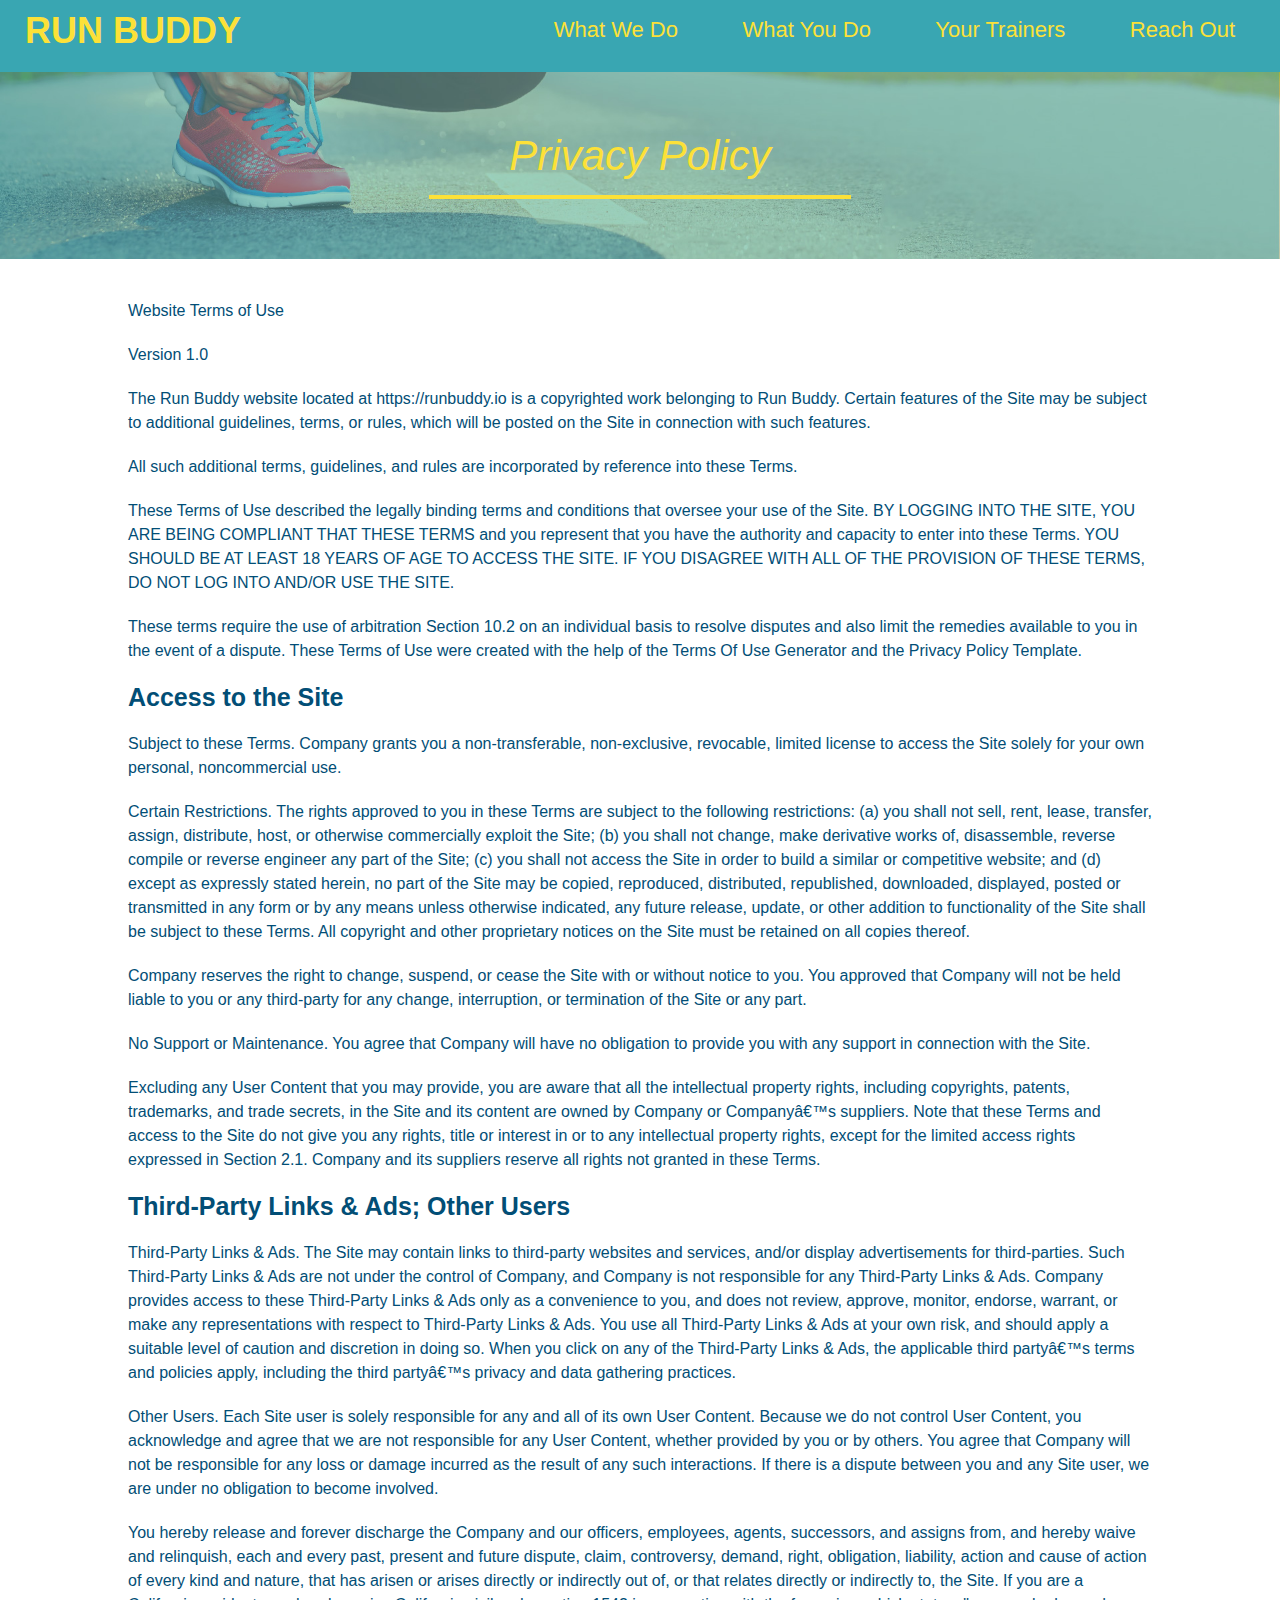
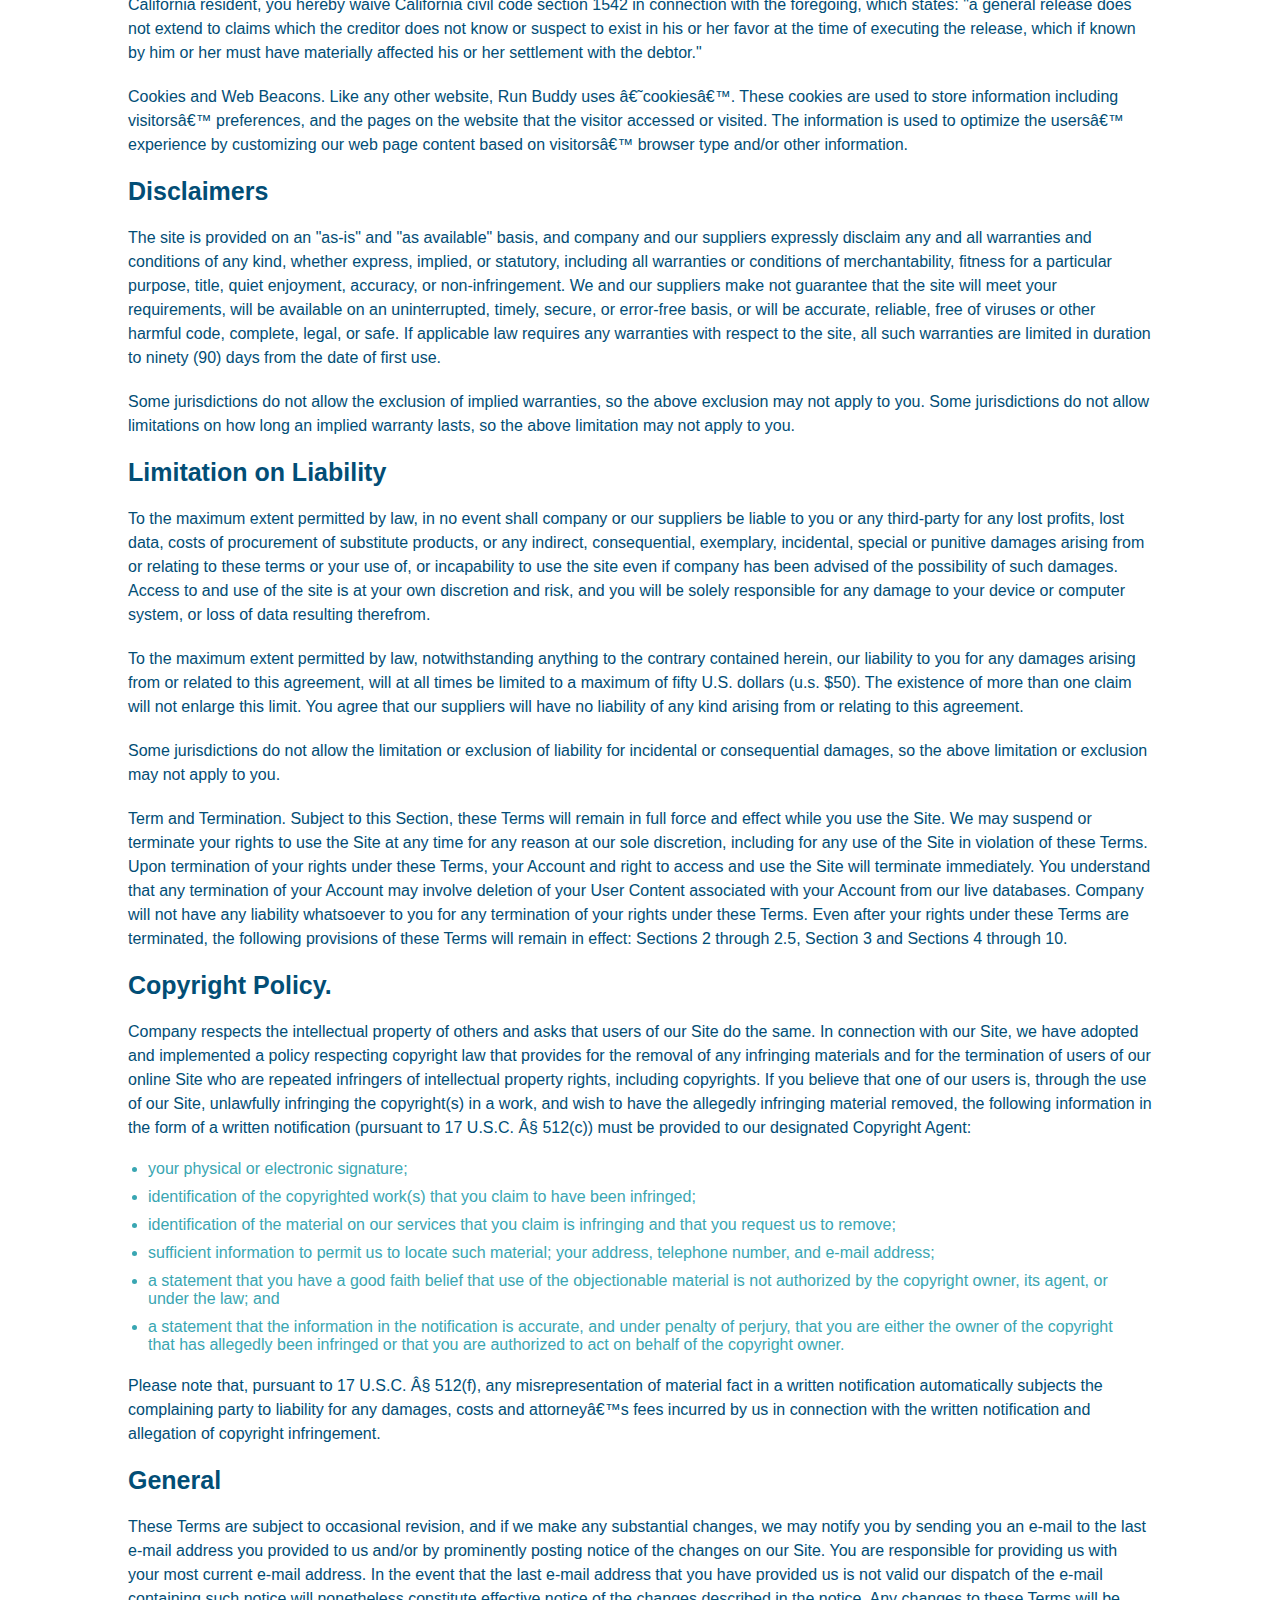
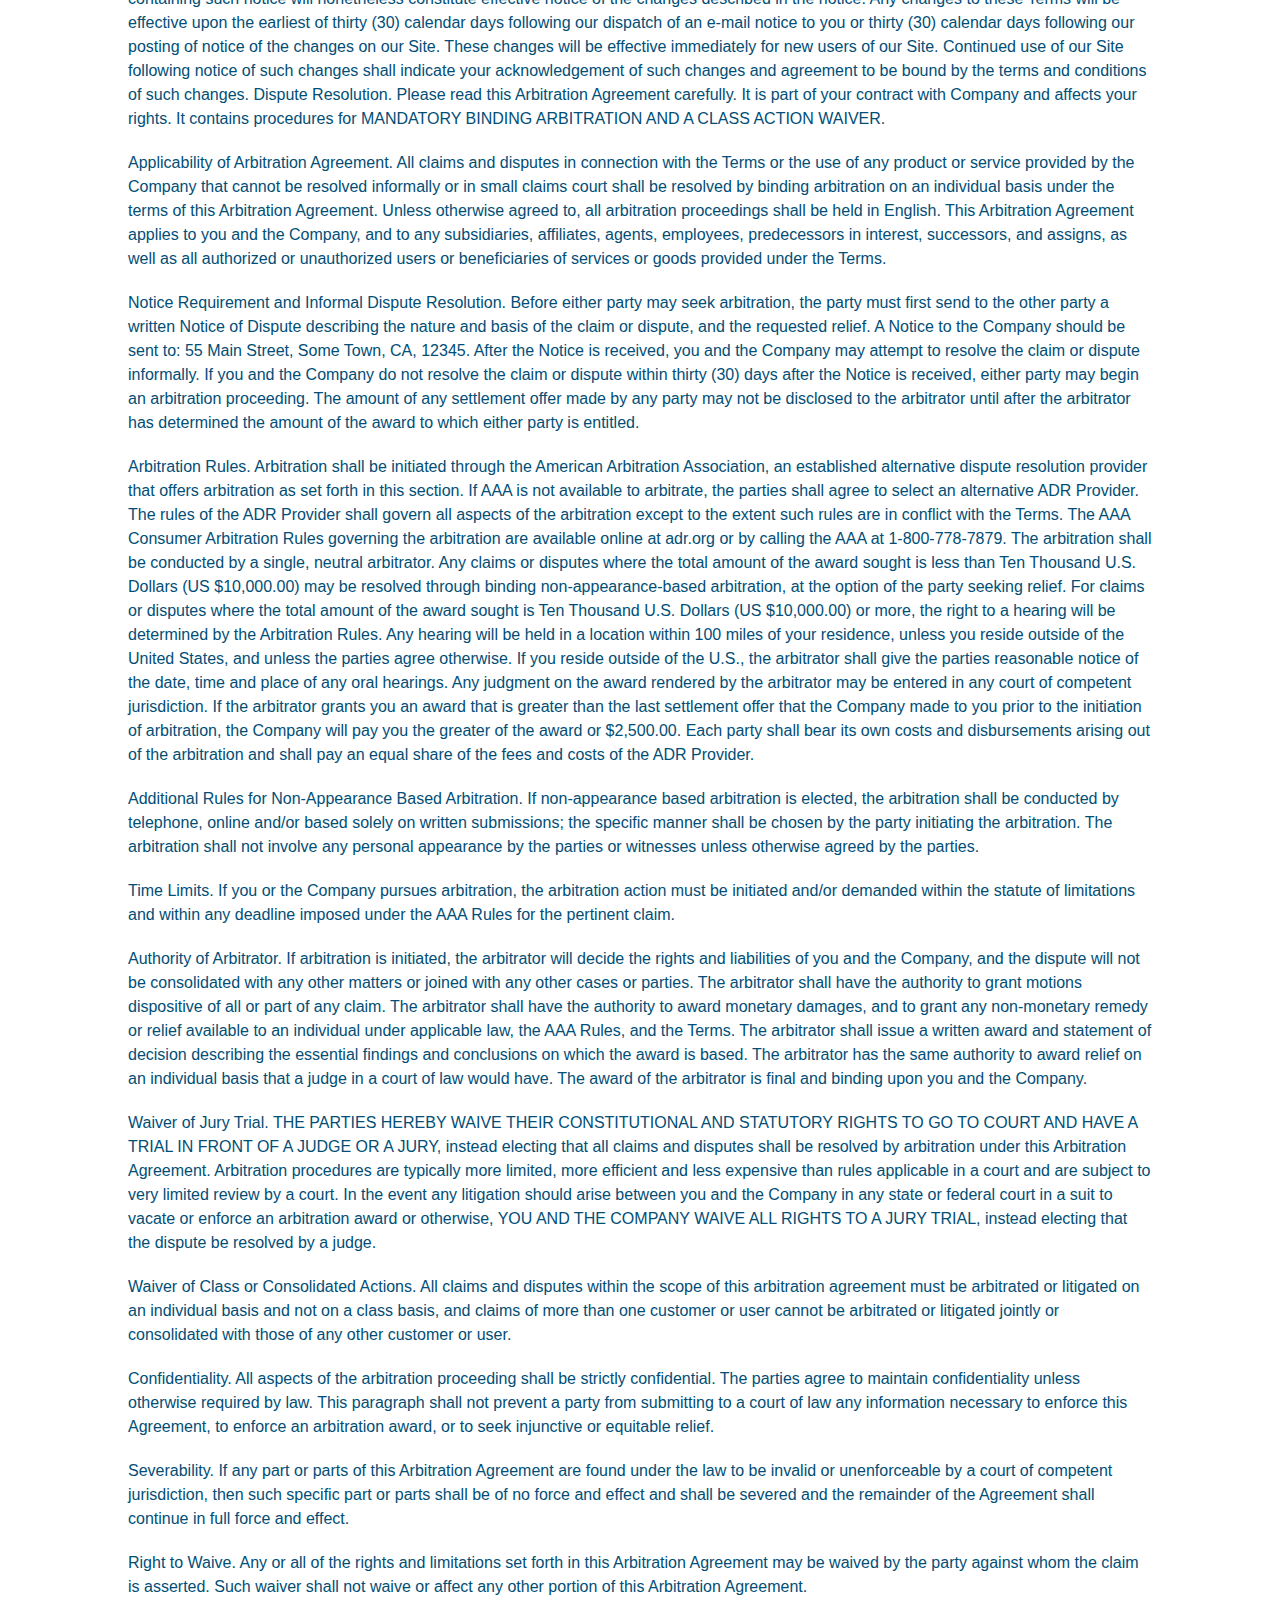
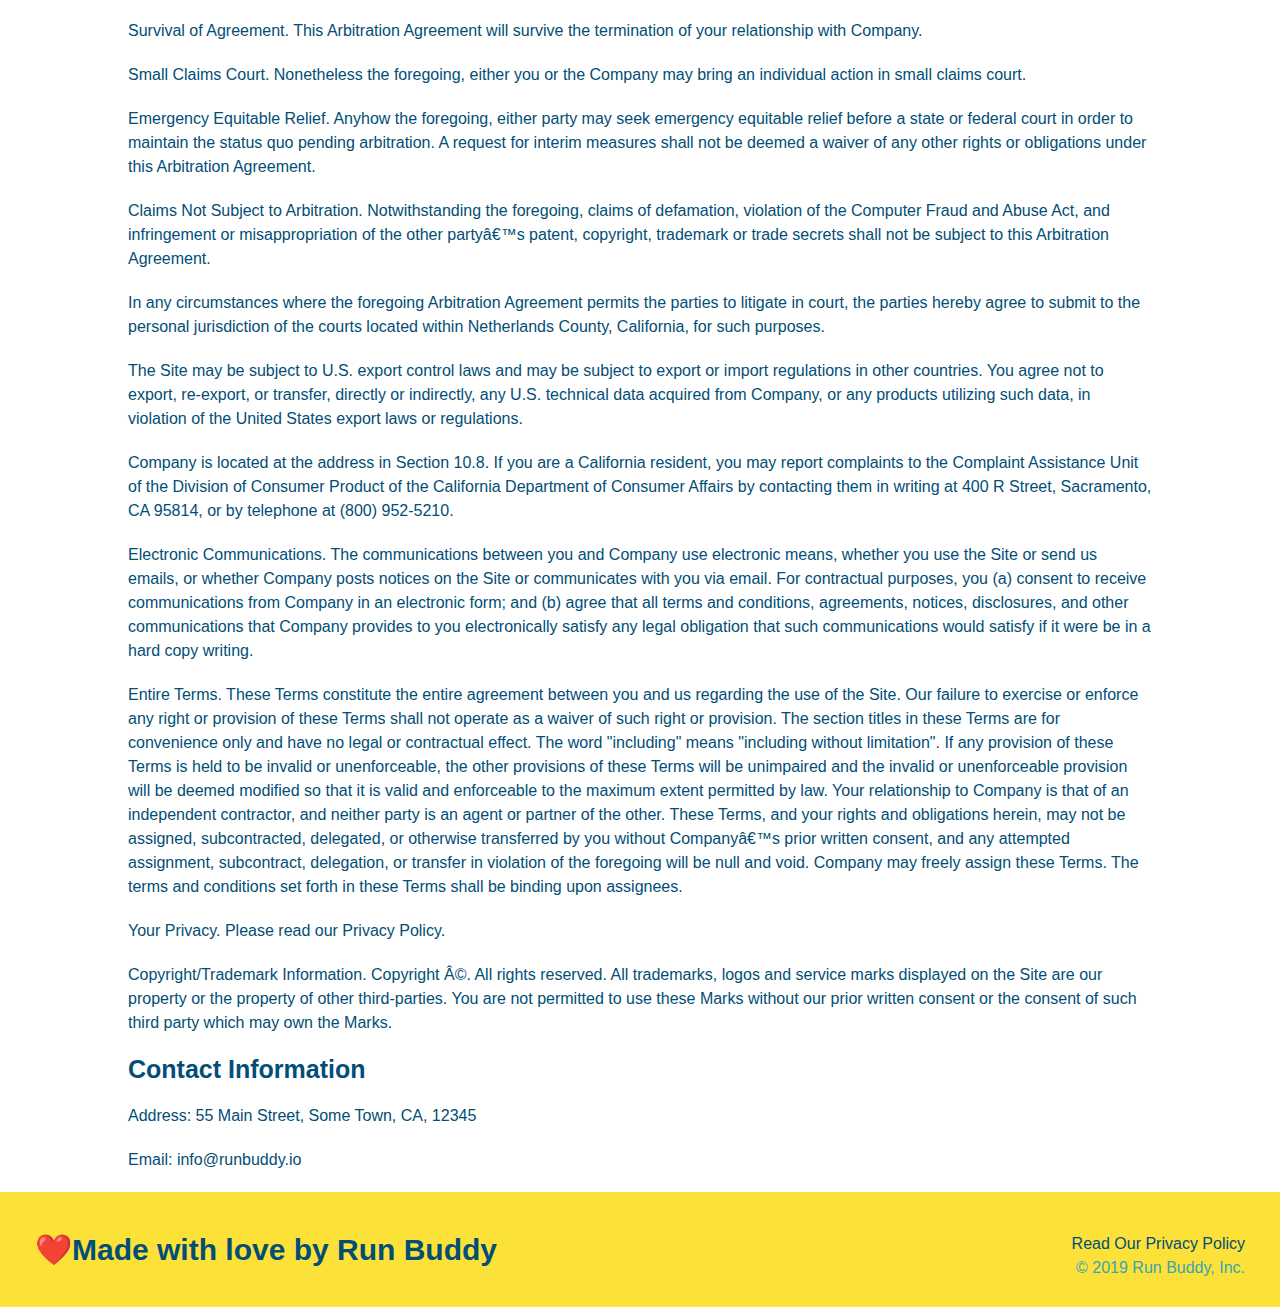
==== privacy-policy.html @ 4523262b "privacy policy" ====
<!DOCTYPE html>
<html lang="en">
  <head>
      <link rel="stylesheet" href="./assets/css/style.css"/>
      <link rel="stylesheet" href="./assets/css/secondary-style.css">
    <meta charset="UTF-8" />
    <title>Privacy Policy - Run Buddy</title>
  </head>
  <body>
    <header>
        <h1>
          <a href="/">RUN BUDDY</a>
        </h1>
        <nav>
            <!--Unordered list element-->
            <ul>
                <!--List item element-->
                <li>
                    <!--Anchor element-->
                    <a href="./index.html#what-we-do">What We Do</a>
                </li>
                <li>
                    <a href="./index.html#what-you-do">What You Do</a>
                </li>
                <li>
                    <a href="./index.html#your-trainers">Your Trainers</a>
                </li>
                <li>
                    <a href="./index.html#reach-out">Reach Out</a>
                </li>
            </ul>
        </nav>
        </header>
        <section class="hero">
            <h2 class= "page-title">
                Privacy Policy
            </h2>

        </section>
        <article class="secondary-content">
            
      <p>
        Website Terms of Use
      </p>

      <p>
        Version 1.0
      </p>

      <p>
        The Run Buddy website located at https://runbuddy.io is a copyrighted work belonging to Run Buddy. Certain
        features of the Site may be subject to additional guidelines, terms, or rules, which will be posted on the Site
        in connection with such features.
      </p>

      <p>
        All such additional terms, guidelines, and rules are incorporated by reference into these Terms.
      </p>

      <p>
        These Terms of Use described the legally binding terms and conditions that oversee your use of the Site. BY
        LOGGING INTO THE SITE, YOU ARE BEING COMPLIANT THAT THESE TERMS and you represent that you have the authority
        and capacity to enter into these Terms. YOU SHOULD BE AT LEAST 18 YEARS OF AGE TO ACCESS THE SITE. IF YOU
        DISAGREE WITH ALL OF THE PROVISION OF THESE TERMS, DO NOT LOG INTO AND/OR USE THE SITE.
      </p>

      <p>
        These terms require the use of arbitration Section 10.2 on an individual basis to resolve disputes and also
        limit the remedies available to you in the event of a dispute. These Terms of Use were created with the help of
        the Terms Of Use Generator and the Privacy Policy Template.
      </p>

      <h3>
        Access to the Site
      </h3>

      <p>
        Subject to these Terms. Company grants you a non-transferable, non-exclusive, revocable, limited license to
        access the Site solely for your own personal, noncommercial use.
      </p>

      <p>
        Certain Restrictions. The rights approved to you in these Terms are subject to the following restrictions: (a)
        you shall not sell, rent, lease, transfer, assign, distribute, host, or otherwise commercially exploit the Site;
        (b) you shall not change, make derivative works of, disassemble, reverse compile or reverse engineer any part of
        the Site; (c) you shall not access the Site in order to build a similar or competitive website; and (d) except
        as expressly stated herein, no part of the Site may be copied, reproduced, distributed, republished, downloaded,
        displayed, posted or transmitted in any form or by any means unless otherwise indicated, any future release,
        update, or other addition to functionality of the Site shall be subject to these Terms. All copyright and other
        proprietary notices on the Site must be retained on all copies thereof.
      </p>

      <p>
        Company reserves the right to change, suspend, or cease the Site with or without notice to you. You approved
        that Company will not be held liable to you or any third-party for any change, interruption, or termination of
        the Site or any part.
      </p>

      <p>
        No Support or Maintenance. You agree that Company will have no obligation to provide you with any support in
        connection with the Site.
      </p>

      <p>
        Excluding any User Content that you may provide, you are aware that all the intellectual property rights,
        including copyrights, patents, trademarks, and trade secrets, in the Site and its content are owned by Company
        or Companyâ€™s suppliers. Note that these Terms and access to the Site do not give you any rights, title or
        interest in or to any intellectual property rights, except for the limited access rights expressed in Section
        2.1. Company and its suppliers reserve all rights not granted in these Terms.
      </p>

      <h3>
        Third-Party Links & Ads; Other Users
      </h3>

      <p>
        Third-Party Links & Ads. The Site may contain links to third-party websites and services, and/or display
        advertisements for third-parties. Such Third-Party Links & Ads are not under the control of Company, and Company
        is not responsible for any Third-Party Links & Ads. Company provides access to these Third-Party Links & Ads
        only as a convenience to you, and does not review, approve, monitor, endorse, warrant, or make any
        representations with respect to Third-Party Links & Ads. You use all Third-Party Links & Ads at your own risk,
        and should apply a suitable level of caution and discretion in doing so. When you click on any of the
        Third-Party Links & Ads, the applicable third partyâ€™s terms and policies apply, including the third partyâ€™s
        privacy and data gathering practices.
      </p>

      <p>
        Other Users. Each Site user is solely responsible for any and all of its own User Content. Because we do not
        control User Content, you acknowledge and agree that we are not responsible for any User Content, whether
        provided by you or by others. You agree that Company will not be responsible for any loss or damage incurred as
        the result of any such interactions. If there is a dispute between you and any Site user, we are under no
        obligation to become involved.
      </p>

      <p>
        You hereby release and forever discharge the Company and our officers, employees, agents, successors, and
        assigns from, and hereby waive and relinquish, each and every past, present and future dispute, claim,
        controversy, demand, right, obligation, liability, action and cause of action of every kind and nature, that has
        arisen or arises directly or indirectly out of, or that relates directly or indirectly to, the Site. If you are
        a California resident, you hereby waive California civil code section 1542 in connection with the foregoing,
        which states: "a general release does not extend to claims which the creditor does not know or suspect to exist
        in his or her favor at the time of executing the release, which if known by him or her must have materially
        affected his or her settlement with the debtor."
      </p>

      <p>
        Cookies and Web Beacons. Like any other website, Run Buddy uses â€˜cookiesâ€™. These cookies are used to store
        information including visitorsâ€™ preferences, and the pages on the website that the visitor accessed or visited.
        The information is used to optimize the usersâ€™ experience by customizing our web page content based on visitorsâ€™
        browser type and/or other information.
      </p>

      <h3>
        Disclaimers
      </h3>

      <p>
        The site is provided on an "as-is" and "as available" basis, and company and our suppliers expressly disclaim
        any and all warranties and conditions of any kind, whether express, implied, or statutory, including all
        warranties or conditions of merchantability, fitness for a particular purpose, title, quiet enjoyment, accuracy,
        or non-infringement. We and our suppliers make not guarantee that the site will meet your requirements, will be
        available on an uninterrupted, timely, secure, or error-free basis, or will be accurate, reliable, free of
        viruses or other harmful code, complete, legal, or safe. If applicable law requires any warranties with respect
        to the site, all such warranties are limited in duration to ninety (90) days from the date of first use.
      </p>

      <p>
        Some jurisdictions do not allow the exclusion of implied warranties, so the above exclusion may not apply to
        you. Some jurisdictions do not allow limitations on how long an implied warranty lasts, so the above limitation
        may not apply to you.
      </p>

      <h3>
        Limitation on Liability
      </h3>

      <p>
        To the maximum extent permitted by law, in no event shall company or our suppliers be liable to you or any
        third-party for any lost profits, lost data, costs of procurement of substitute products, or any indirect,
        consequential, exemplary, incidental, special or punitive damages arising from or relating to these terms or
        your use of, or incapability to use the site even if company has been advised of the possibility of such
        damages. Access to and use of the site is at your own discretion and risk, and you will be solely responsible
        for any damage to your device or computer system, or loss of data resulting therefrom.
      </p>

      <p>
        To the maximum extent permitted by law, notwithstanding anything to the contrary contained herein, our liability
        to you for any damages arising from or related to this agreement, will at all times be limited to a maximum of
        fifty U.S. dollars (u.s. $50). The existence of more than one claim will not enlarge this limit. You agree that
        our suppliers will have no liability of any kind arising from or relating to this agreement.
      </p>

      <p>
        Some jurisdictions do not allow the limitation or exclusion of liability for incidental or consequential
        damages, so the above limitation or exclusion may not apply to you.
      </p>

      <p>
        Term and Termination. Subject to this Section, these Terms will remain in full force and effect while you use
        the Site. We may suspend or terminate your rights to use the Site at any time for any reason at our sole
        discretion, including for any use of the Site in violation of these Terms. Upon termination of your rights under
        these Terms, your Account and right to access and use the Site will terminate immediately. You understand that
        any termination of your Account may involve deletion of your User Content associated with your Account from our
        live databases. Company will not have any liability whatsoever to you for any termination of your rights under
        these Terms. Even after your rights under these Terms are terminated, the following provisions of these Terms
        will remain in effect: Sections 2 through 2.5, Section 3 and Sections 4 through 10.
      </p>

      <h3>
        Copyright Policy.
      </h3>

      <p>
        Company respects the intellectual property of others and asks that users of our Site do the same. In connection
        with our Site, we have adopted and implemented a policy respecting copyright law that provides for the removal
        of any infringing materials and for the termination of users of our online Site who are repeated infringers of
        intellectual property rights, including copyrights. If you believe that one of our users is, through the use of
        our Site, unlawfully infringing the copyright(s) in a work, and wish to have the allegedly infringing material
        removed, the following information in the form of a written notification (pursuant to 17 U.S.C. Â§ 512(c)) must
        be provided to our designated Copyright Agent:
      </p>

      <ul>
        <li>
          your physical or electronic signature;
        </li>
        <li>
          identification of the copyrighted work(s) that you claim to have been infringed;
        </li>
        <li>
          identification of the material on our services that you claim is infringing and that you request us to remove;
        </li>
        <li>
          sufficient information to permit us to locate such material; your address, telephone number, and e-mail
          address;
        </li>
        <li>
          a statement that you have a good faith belief that use of the objectionable material is not authorized by the
          copyright owner, its agent, or under the law; and
        </li>
        <li>
          a statement that the information in the notification is accurate, and under penalty of perjury, that you are
          either the owner of the copyright that has allegedly been infringed or that you are authorized to act on
          behalf of the copyright owner.
        </li>
      </ul>

      <p>
        Please note that, pursuant to 17 U.S.C. Â§ 512(f), any misrepresentation of material fact in a written
        notification automatically subjects the complaining party to liability for any damages, costs and attorneyâ€™s
        fees incurred by us in connection with the written notification and allegation of copyright infringement.
      </p>

      <h3>
        General
      </h3>

      <p>
        These Terms are subject to occasional revision, and if we make any substantial changes, we may notify you by
        sending you an e-mail to the last e-mail address you provided to us and/or by prominently posting notice of the
        changes on our Site. You are responsible for providing us with your most current e-mail address. In the event
        that the last e-mail address that you have provided us is not valid our dispatch of the e-mail containing such
        notice will nonetheless constitute effective notice of the changes described in the notice. Any changes to these
        Terms will be effective upon the earliest of thirty (30) calendar days following our dispatch of an e-mail
        notice to you or thirty (30) calendar days following our posting of notice of the changes on our Site. These
        changes will be effective immediately for new users of our Site. Continued use of our Site following notice of
        such changes shall indicate your acknowledgement of such changes and agreement to be bound by the terms and
        conditions of such changes. Dispute Resolution. Please read this Arbitration Agreement carefully. It is part of
        your contract with Company and affects your rights. It contains procedures for MANDATORY BINDING ARBITRATION AND
        A CLASS ACTION WAIVER.
      </p>

      <p>
        Applicability of Arbitration Agreement. All claims and disputes in connection with the Terms or the use of any
        product or service provided by the Company that cannot be resolved informally or in small claims court shall be
        resolved by binding arbitration on an individual basis under the terms of this Arbitration Agreement. Unless
        otherwise agreed to, all arbitration proceedings shall be held in English. This Arbitration Agreement applies to
        you and the Company, and to any subsidiaries, affiliates, agents, employees, predecessors in interest,
        successors, and assigns, as well as all authorized or unauthorized users or beneficiaries of services or goods
        provided under the Terms.
      </p>

      <p>
        Notice Requirement and Informal Dispute Resolution. Before either party may seek arbitration, the party must
        first send to the other party a written Notice of Dispute describing the nature and basis of the claim or
        dispute, and the requested relief. A Notice to the Company should be sent to: 55 Main Street, Some Town, CA,
        12345. After the Notice is received, you and the Company may attempt to resolve the claim or dispute informally.
        If you and the Company do not resolve the claim or dispute within thirty (30) days after the Notice is received,
        either party may begin an arbitration proceeding. The amount of any settlement offer made by any party may not
        be disclosed to the arbitrator until after the arbitrator has determined the amount of the award to which either
        party is entitled.
      </p>

      <p>
        Arbitration Rules. Arbitration shall be initiated through the American Arbitration Association, an established
        alternative dispute resolution provider that offers arbitration as set forth in this section. If AAA is not
        available to arbitrate, the parties shall agree to select an alternative ADR Provider. The rules of the ADR
        Provider shall govern all aspects of the arbitration except to the extent such rules are in conflict with the
        Terms. The AAA Consumer Arbitration Rules governing the arbitration are available online at adr.org or by
        calling the AAA at 1-800-778-7879. The arbitration shall be conducted by a single, neutral arbitrator. Any
        claims or disputes where the total amount of the award sought is less than Ten Thousand U.S. Dollars (US
        $10,000.00) may be resolved through binding non-appearance-based arbitration, at the option of the party seeking
        relief. For claims or disputes where the total amount of the award sought is Ten Thousand U.S. Dollars (US
        $10,000.00) or more, the right to a hearing will be determined by the Arbitration Rules. Any hearing will be
        held in a location within 100 miles of your residence, unless you reside outside of the United States, and
        unless the parties agree otherwise. If you reside outside of the U.S., the arbitrator shall give the parties
        reasonable notice of the date, time and place of any oral hearings. Any judgment on the award rendered by the
        arbitrator may be entered in any court of competent jurisdiction. If the arbitrator grants you an award that is
        greater than the last settlement offer that the Company made to you prior to the initiation of arbitration, the
        Company will pay you the greater of the award or $2,500.00. Each party shall bear its own costs and
        disbursements arising out of the arbitration and shall pay an equal share of the fees and costs of the ADR
        Provider.
      </p>

      <p>
        Additional Rules for Non-Appearance Based Arbitration. If non-appearance based arbitration is elected, the
        arbitration shall be conducted by telephone, online and/or based solely on written submissions; the specific
        manner shall be chosen by the party initiating the arbitration. The arbitration shall not involve any personal
        appearance by the parties or witnesses unless otherwise agreed by the parties.
      </p>

      <p>
        Time Limits. If you or the Company pursues arbitration, the arbitration action must be initiated and/or demanded
        within the statute of limitations and within any deadline imposed under the AAA Rules for the pertinent claim.
      </p>

      <p>
        Authority of Arbitrator. If arbitration is initiated, the arbitrator will decide the rights and liabilities of
        you and the Company, and the dispute will not be consolidated with any other matters or joined with any other
        cases or parties. The arbitrator shall have the authority to grant motions dispositive of all or part of any
        claim. The arbitrator shall have the authority to award monetary damages, and to grant any non-monetary remedy
        or relief available to an individual under applicable law, the AAA Rules, and the Terms. The arbitrator shall
        issue a written award and statement of decision describing the essential findings and conclusions on which the
        award is based. The arbitrator has the same authority to award relief on an individual basis that a judge in a
        court of law would have. The award of the arbitrator is final and binding upon you and the Company.
      </p>

      <p>
        Waiver of Jury Trial. THE PARTIES HEREBY WAIVE THEIR CONSTITUTIONAL AND STATUTORY RIGHTS TO GO TO COURT AND HAVE
        A TRIAL IN FRONT OF A JUDGE OR A JURY, instead electing that all claims and disputes shall be resolved by
        arbitration under this Arbitration Agreement. Arbitration procedures are typically more limited, more efficient
        and less expensive than rules applicable in a court and are subject to very limited review by a court. In the
        event any litigation should arise between you and the Company in any state or federal court in a suit to vacate
        or enforce an arbitration award or otherwise, YOU AND THE COMPANY WAIVE ALL RIGHTS TO A JURY TRIAL, instead
        electing that the dispute be resolved by a judge.
      </p>

      <p>
        Waiver of Class or Consolidated Actions. All claims and disputes within the scope of this arbitration agreement
        must be arbitrated or litigated on an individual basis and not on a class basis, and claims of more than one
        customer or user cannot be arbitrated or litigated jointly or consolidated with those of any other customer or
        user.
      </p>

      <p>
        Confidentiality. All aspects of the arbitration proceeding shall be strictly confidential. The parties agree to
        maintain confidentiality unless otherwise required by law. This paragraph shall not prevent a party from
        submitting to a court of law any information necessary to enforce this Agreement, to enforce an arbitration
        award, or to seek injunctive or equitable relief.
      </p>

      <p>
        Severability. If any part or parts of this Arbitration Agreement are found under the law to be invalid or
        unenforceable by a court of competent jurisdiction, then such specific part or parts shall be of no force and
        effect and shall be severed and the remainder of the Agreement shall continue in full force and effect.
      </p>

      <p>
        Right to Waive. Any or all of the rights and limitations set forth in this Arbitration Agreement may be waived
        by the party against whom the claim is asserted. Such waiver shall not waive or affect any other portion of this
        Arbitration Agreement.
      </p>

      <p>
        Survival of Agreement. This Arbitration Agreement will survive the termination of your relationship with
        Company.
      </p>

      <p>
        Small Claims Court. Nonetheless the foregoing, either you or the Company may bring an individual action in small
        claims court.
      </p>

      <p>
        Emergency Equitable Relief. Anyhow the foregoing, either party may seek emergency equitable relief before a
        state or federal court in order to maintain the status quo pending arbitration. A request for interim measures
        shall not be deemed a waiver of any other rights or obligations under this Arbitration Agreement.
      </p>

      <p>
        Claims Not Subject to Arbitration. Notwithstanding the foregoing, claims of defamation, violation of the
        Computer Fraud and Abuse Act, and infringement or misappropriation of the other partyâ€™s patent, copyright,
        trademark or trade secrets shall not be subject to this Arbitration Agreement.
      </p>

      <p>
        In any circumstances where the foregoing Arbitration Agreement permits the parties to litigate in court, the
        parties hereby agree to submit to the personal jurisdiction of the courts located within Netherlands County,
        California, for such purposes.
      </p>

      <p>
        The Site may be subject to U.S. export control laws and may be subject to export or import regulations in other
        countries. You agree not to export, re-export, or transfer, directly or indirectly, any U.S. technical data
        acquired from Company, or any products utilizing such data, in violation of the United States export laws or
        regulations.
      </p>

      <p>
        Company is located at the address in Section 10.8. If you are a California resident, you may report complaints
        to the Complaint Assistance Unit of the Division of Consumer Product of the California Department of Consumer
        Affairs by contacting them in writing at 400 R Street, Sacramento, CA 95814, or by telephone at (800) 952-5210.
      </p>

      <p>
        Electronic Communications. The communications between you and Company use electronic means, whether you use the
        Site or send us emails, or whether Company posts notices on the Site or communicates with you via email. For
        contractual purposes, you (a) consent to receive communications from Company in an electronic form; and (b)
        agree that all terms and conditions, agreements, notices, disclosures, and other communications that Company
        provides to you electronically satisfy any legal obligation that such communications would satisfy if it were be
        in a hard copy writing.
      </p>

      <p>
        Entire Terms. These Terms constitute the entire agreement between you and us regarding the use of the Site. Our
        failure to exercise or enforce any right or provision of these Terms shall not operate as a waiver of such right
        or provision. The section titles in these Terms are for convenience only and have no legal or contractual
        effect. The word "including" means "including without limitation". If any provision of these Terms is held to be
        invalid or unenforceable, the other provisions of these Terms will be unimpaired and the invalid or
        unenforceable provision will be deemed modified so that it is valid and enforceable to the maximum extent
        permitted by law. Your relationship to Company is that of an independent contractor, and neither party is an
        agent or partner of the other. These Terms, and your rights and obligations herein, may not be assigned,
        subcontracted, delegated, or otherwise transferred by you without Companyâ€™s prior written consent, and any
        attempted assignment, subcontract, delegation, or transfer in violation of the foregoing will be null and void.
        Company may freely assign these Terms. The terms and conditions set forth in these Terms shall be binding upon
        assignees.
      </p>

      <p>
        Your Privacy. Please read our Privacy Policy.
      </p>

      <p>
        Copyright/Trademark Information. Copyright Â©. All rights reserved. All trademarks, logos and service marks
        displayed on the Site are our property or the property of other third-parties. You are not permitted to use
        these Marks without our prior written consent or the consent of such third party which may own the Marks.
      </p>

      <h3>
        Contact Information
      </h3>

      <p>
        Address: 55 Main Street, Some Town, CA, 12345
      </p>

      <p>
        Email: info@runbuddy.io
      </p>
        </article>
    
    
        <footer>
            <h2>❤️Made with love by Run Buddy </h2>
            <div>
                <a>Read Our Privacy Policy</a><br />
                &copy; 2019 Run Buddy, Inc.
            </div>
        </footer>

  </body>
</html>
---- assets/css/style.css ----
* {
    margin: 0;
    padding: 0;
    box-sizing: border-box;
}
body {
    font-family:Helvetica, Arial, sans-serif;
    color: #39a6b2;
} header {
    padding: 20px 35px;
    background-color: #39a6b2;
}
/* Applies 20px to every side (top, right, bottom, left)*/
header {
    padding: 20px;
}
/*Applies 20px to the top and bottom, then 35px to the left and right*/
header {
    padding: 20px 35px;
}
/*Applies 10px to the top, 15px to the right, 20px to the bottom, 25px to the left (in that specific clockwise order) */
header {
    padding: 10px 15px 20px 25px;
}
/*Explicitly list the side it should be applied to*/
header {
    padding-top:10px;
    padding-right:15px;
    padding-bottom:20px;
    padding-left: 25px;
}
header h1 {
    font-weight: bold;
    font-size: 36px;
    color: #fce138;
    margin: 0;
    display: inline;
}
header a {
    text-decoration: none;
    color: #fce138;
}
header nav {
    float: right;
    margin: 7px 0;
}
header nav ul li {
    display: inline;
}
header nav ul li a {
    margin: 0 30px;
    font-weight: lighter;
    font-size: 22px;
}
footer {
    background: #fce138;
    width: 100%;
    padding: 40px 35px;
}
footer h2 {
    display: inline;
    color: #024e76;
    font-size: 30px;
    margin: 0;
}
footer div {
    float: right;
    line-height: 1.5;
    text-align: right;
}
footer a {
    color: #024e76
}
section {
    padding: 60px;
    
}
/*Hero Style Start */
.hero {
    background-image: url("../images/hero-bg.jpg");
    height: 600px;
    background-size: cover;
    background-position: center;
    position: relative;
}
/*Hero Style End */
.hero-form {color:#024e76;
    background-color: #fce138;
    padding: 20px;
    width: 500px;
    color: #024e76;
    border: solid 3px #024e76;
    position: absolute;
    bottom: 120px;
    right: 140px;

}
.hero-form p{
    margin: 5px 0 15px 0;
}

.form-input {
    border: 1px solid #024e76;
    display: block;
    padding: 7px 15px;
    font-size: 16px;
    color: #024e76;
    width:100%;
    margin-bottom: 15px;
}
.hero-form label {
    margin: 0 5px;
}
.hero-form button{
    color: #fce138;
    background-color:#024e76;
    border: none;
    padding: 10px 20px;
    font-size: 16px;
}
.intro{
    text-align: center;
}


.intro p{
    line-height: 1.7;
    color:#39a6b2;
    width: 80%;
    font-size: 20px;
    margin: 0 auto;
}
.steps{
    text-align: center;
    background: #fce138;
}
.section-title {
    font-size: 55px;
    color: #024e76;
    margin-bottom: 35px;
    padding: 0 100px 20px 100px;
    display: inline-block;
    border-bottom: 3px solid;

}
.primary-border {
    border-color: #fce138;
}
.secondary-border {
    border-color: #39a6b2;
}
.steps div{
    margin-bottom: 80px;
}
.steps img {
    width: 15%;
    margin: 10px 0;
}
.steps h3 {
    color: #024e76;
    font-size: 46px;
    margin-top: 10px;
}
.steps p {
    color: #39a6b2;
    font-size: 23px;
}
.steps span {
    font-size: 38px;
}
.trainers {
    text-align: center;
    
}
.trainer {
    width: 900px;
    margin: 0 auto 30px auto;
    background: #024e76;
    color: #fce138;
    overflow: auto;
}
.trainer img {
    width: 35%;
    float: left;
}
.trainer-bio {
    padding: 35px;
    float: left;
    width: 65%;
}
.text-left {text-align: left;
}
.text-right {
    text-align: right;
}
.trainer-bio h3 {
    font-size: 32px;
    margin-bottom: 8px;
}
.trainer-bio h4 {
    font-weight: lighter;
    font-size: 26px;
    margin-bottom: 25px;
}
.trainer-bio p{
    font-size: 17px;
    line-height: 1.3;
}
.contact {
    text-align: center;
    background: #024e76;
      
}
.contact h2 {
    color: #fce138;
}
.contact-info iframe {
    width: 400px;
    height: 350px;
    float: left;
    width: 50%;
}
.contact-info div {
    width: 410px;
    display: inline-block;
    vertical-align: top;
    text-align: left;
    margin: 30px 0 0 60px;
    color: white;
}.contact-info h3 {
    color: #fce138;
    font-size: 32px;
}
.contact-info p, .contact-info address {
    margin: 20px 0;
    line-height: 1.5;
    font-size: 20px;
    font-style: normal;
    color: white;
}
.contact-info a {
    color: #fce138;
}
---- assets/css/secondary-style.css ----
.hero {
    background-position: bottom;
    height: auto;
    text-align: center;
    margin-bottom: 40px;
}
.page-title {
    color: #fce138;
    display: inline-block;
    border-bottom: 4px solid #fce138;
    padding: 0 80px 15px 80px;
    font-weight: normal;
    font-size: 42px;
    font-style: italic;
    
}
.secondary-content{
    width: 80%;
    margin: 0 auto;
    color: #024e76;

}
.secondary-content h3 {
    font-size: 25px;
    margin: 20px 0;
}
.secondary-content p {
    font-size: 16px;
    line-height: 1.5;
    margin: 20px 0;
}
.secondary-content ul {
    margin: 15px 20px;
}
.secondary-content li {
    color: #39a6b2;
    margin: 10px 0;
}
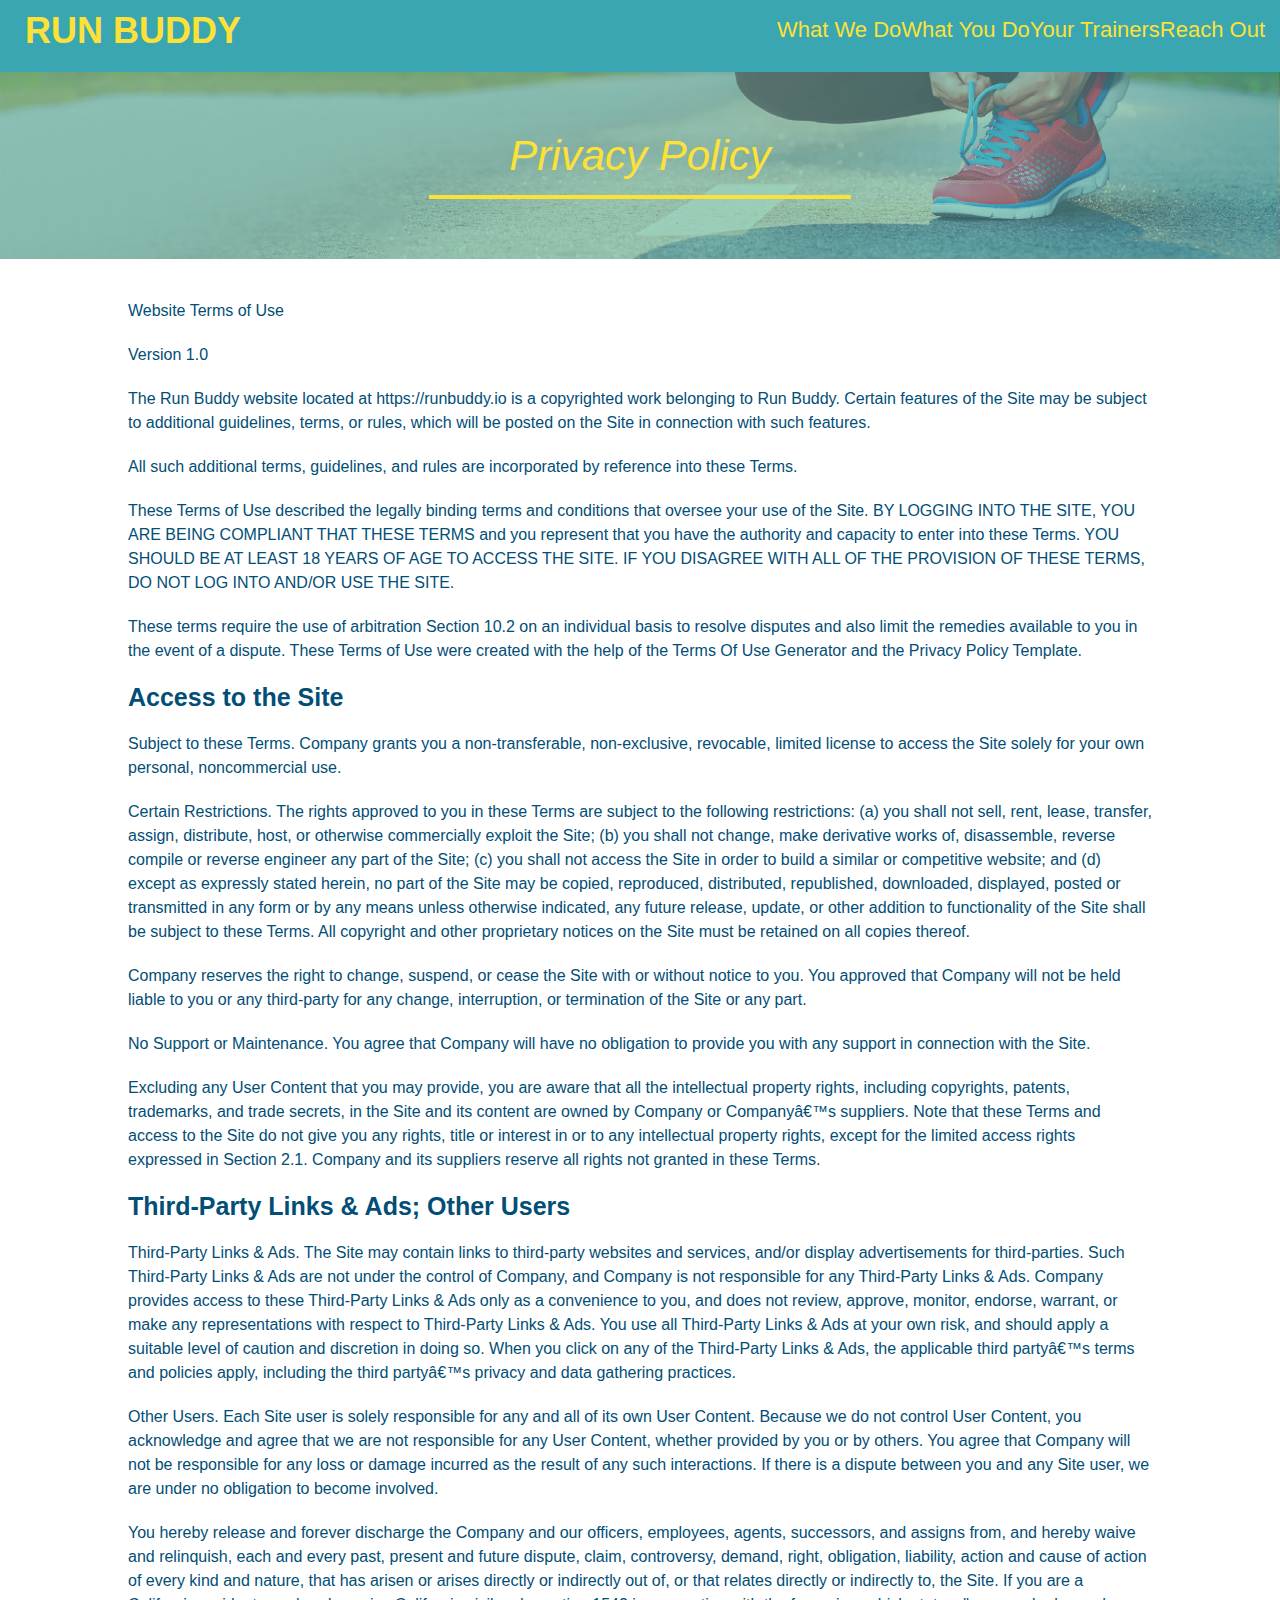
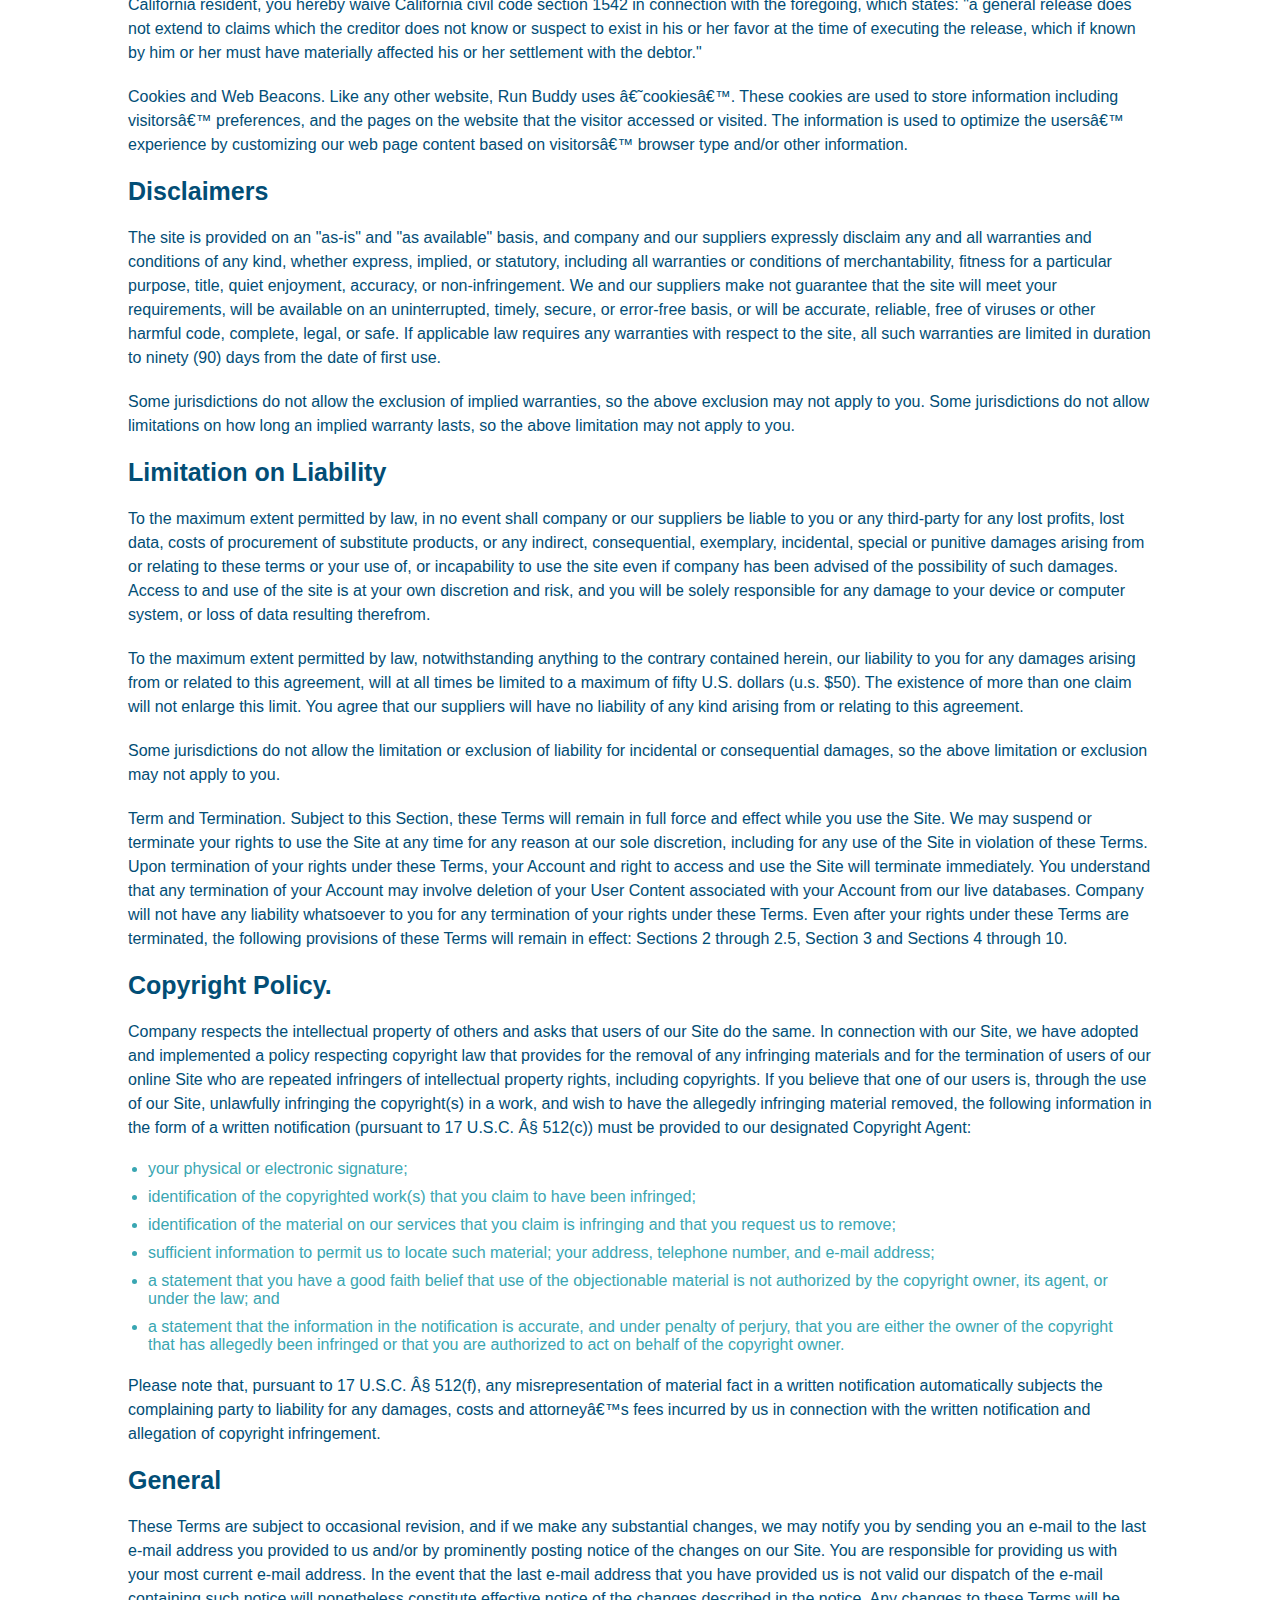
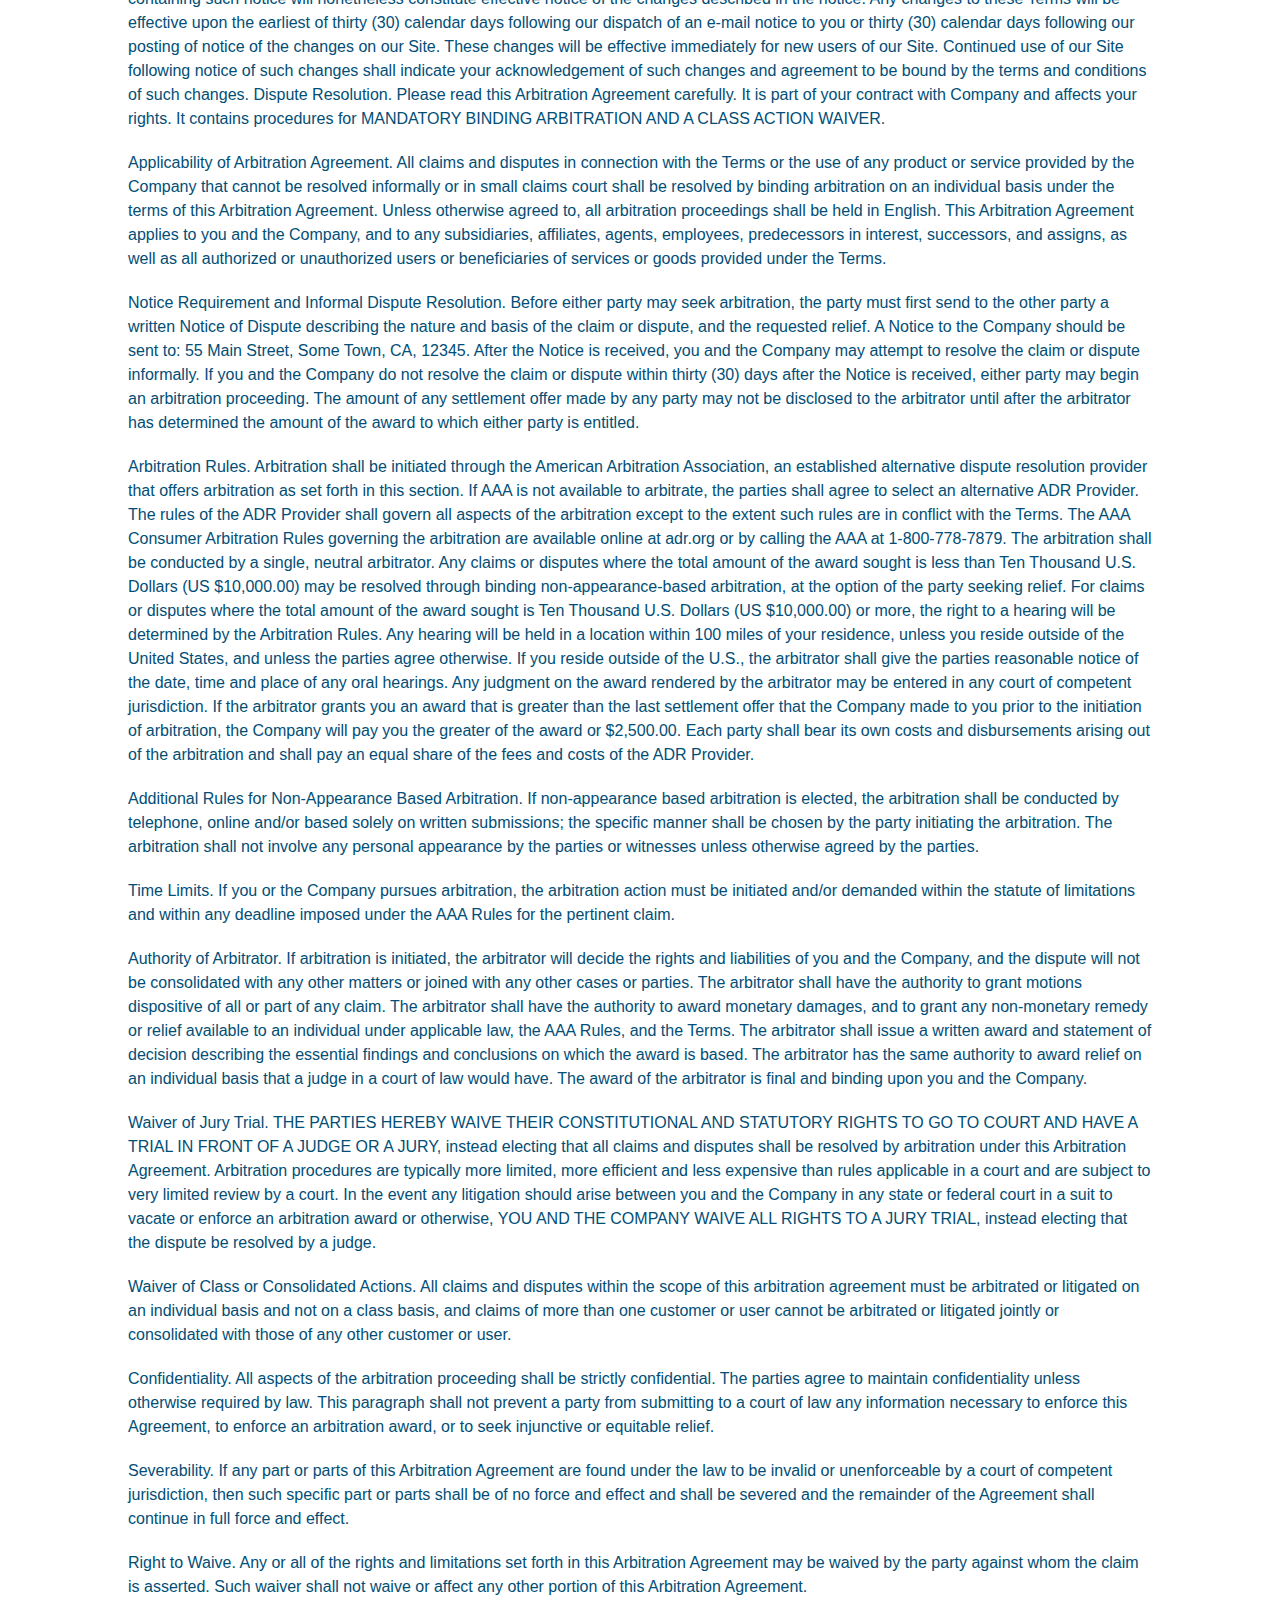
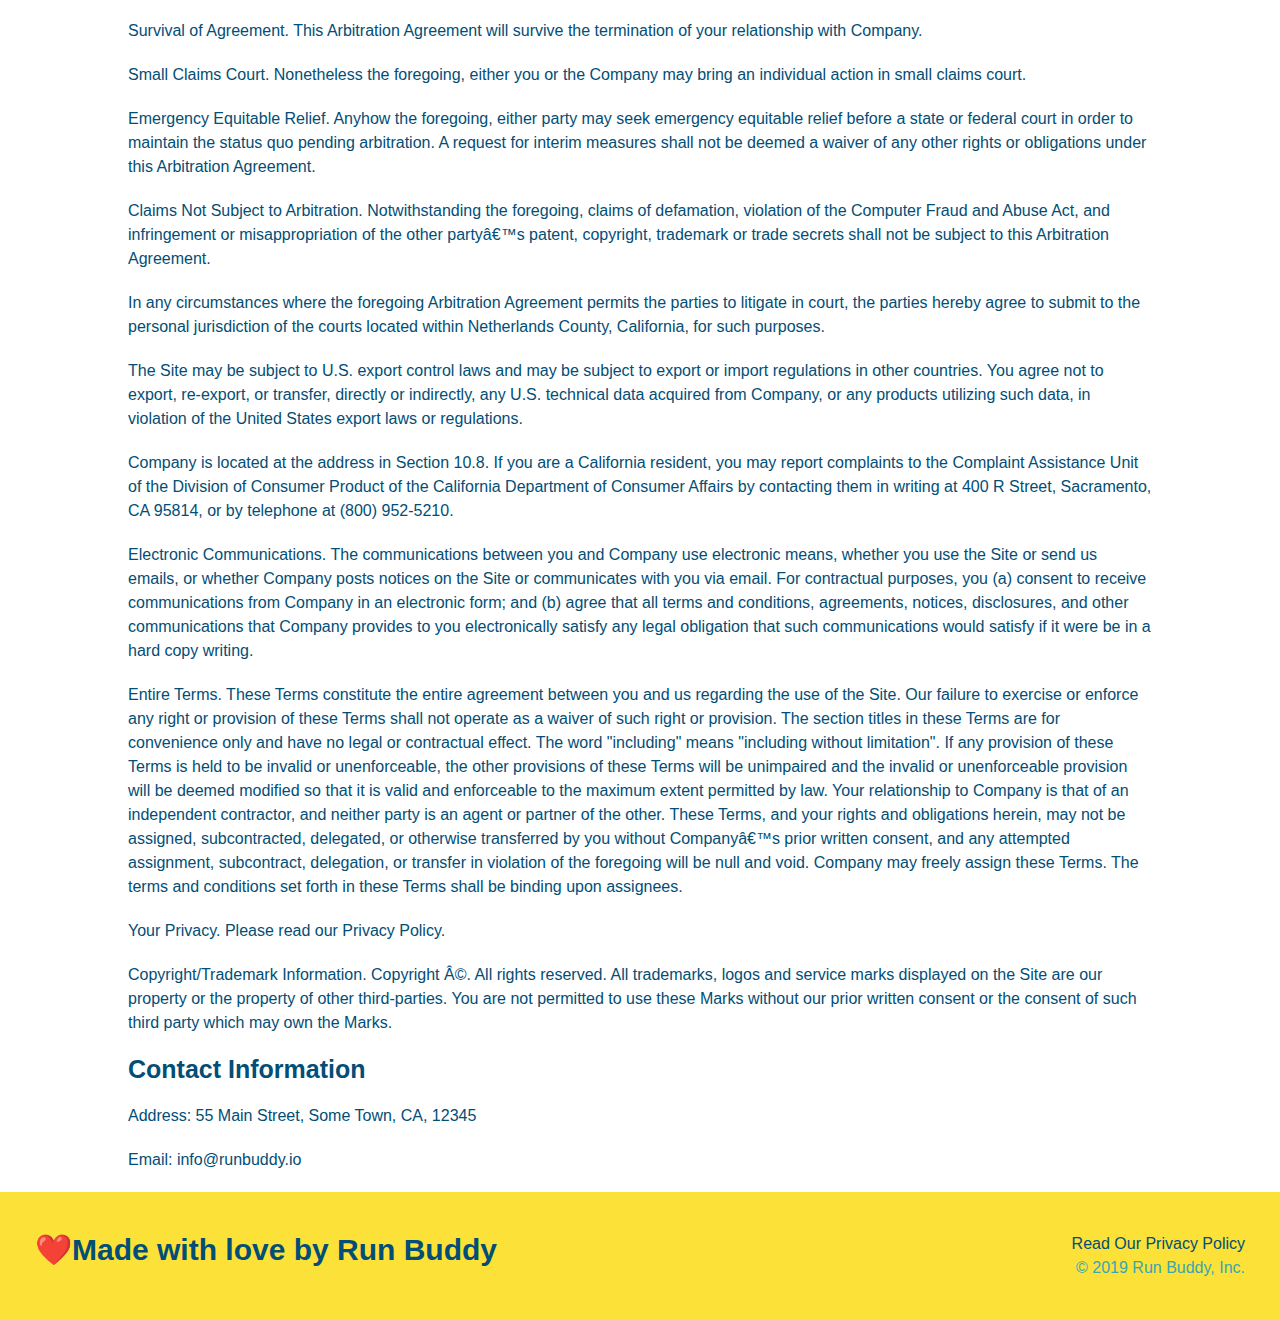
==== commit 1fc2d2b5: "added media queries" ====
--- a/privacy-policy.html
+++ b/privacy-policy.html
@@ -4,6 +4,7 @@
       <link rel="stylesheet" href="./assets/css/style.css"/>
       <link rel="stylesheet" href="./assets/css/secondary-style.css">
     <meta charset="UTF-8" />
+    <meta name="viewport" content="width=device-width, initial-scale=1.0" />
     <title>Privacy Policy - Run Buddy</title>
   </head>
   <body>
--- a/assets/css/style.css
+++ b/assets/css/style.css
@@ -28,43 +28,51 @@
     padding-right:15px;
     padding-bottom:20px;
     padding-left: 25px;
+    display: flex;
+    justify-content: space-between;
+    flex-wrap: wrap;
 }
 header h1 {
     font-weight: bold;
     font-size: 36px;
     color: #fce138;
     margin: 0;
-    display: inline;
+    
 }
 header a {
     text-decoration: none;
     color: #fce138;
 }
 header nav {
-    float: right;
+    
     margin: 7px 0;
 }
-header nav ul li {
-    display: inline;
+header nav ul {
+    display: flex;
+    flex-wrap:wrap;
+    justify-content: space-between;
+    align-items:center;
+    list-style: none;
 }
 header nav ul li a {
-    margin: 0 30px;
+    margin: 10 15px;
     font-weight: lighter;
     font-size: 22px;
 }
 footer {
     background: #fce138;
-    width: 100%;
     padding: 40px 35px;
+    display: flex;
+    justify-content: space-between;
+    flex-wrap: wrap;
+    width: 100%;
 }
 footer h2 {
-    display: inline;
     color: #024e76;
     font-size: 30px;
     margin: 0;
 }
 footer div {
-    float: right;
     line-height: 1.5;
     text-align: right;
 }
@@ -77,22 +85,24 @@
 }
 /*Hero Style Start */
 .hero {
+    display: flex;
+    justify-content: center;
+    flex-wrap:wrap;
     background-image: url("../images/hero-bg.jpg");
-    height: 600px;
     background-size: cover;
     background-position: center;
-    position: relative;
+    align-items: flex-start;
+    
 }
 /*Hero Style End */
 .hero-form {color:#024e76;
     background-color: #fce138;
     padding: 20px;
-    width: 500px;
     color: #024e76;
     border: solid 3px #024e76;
-    position: absolute;
-    bottom: 120px;
-    right: 140px;
+    width: 40%;
+    margin: 3.5%;
+   
 
 }
 .hero-form p{
@@ -118,9 +128,7 @@
     padding: 10px 20px;
     font-size: 16px;
 }
-.intro{
-    text-align: center;
-}
+
 
 
 .intro p{
@@ -129,18 +137,19 @@
     width: 80%;
     font-size: 20px;
     margin: 0 auto;
+    text-align:center;
 }
 .steps{
+    background: #fce138;
+}
+.section-title {
+    font-size: 48px;
+    color: #024e76;
+    border-bottom: 3px solid;
+    padding-bottom: 20px;
     text-align: center;
-    background: #fce138;
-}
-.section-title {
-    font-size: 55px;
-    color: #024e76;
-    margin-bottom: 35px;
-    padding: 0 100px 20px 100px;
-    display: inline-block;
-    border-bottom: 3px solid;
+    margin: 0 auto 35px auto;
+    width: 50%;
 
 }
 .primary-border {
@@ -149,95 +158,180 @@
 .secondary-border {
     border-color: #39a6b2;
 }
-.steps div{
-    margin-bottom: 80px;
-}
-.steps img {
-    width: 15%;
-    margin: 10px 0;
-}
-.steps h3 {
+
+
+
+.step h3 {
     color: #024e76;
     font-size: 46px;
-    margin-top: 10px;
-}
-.steps p {
+    flex: 1 30%;
+    
+}
+.step-info {
+    flex: 2 70%;
+    display: flex;
+    flex-wrap: wrap;
+    align-items: center;
+}
+.step p {
     color: #39a6b2;
-    font-size: 23px;
-}
-.steps span {
-    font-size: 38px;
-}
+    font-size: 18px;
+}
+.step-text h4 {
+    font-size: 26px;
+    line-height: 1.5;
+    color: #024e76;
+}
+.step-text {
+    flex: 12;
+
+}
+.step-img img {
+    max-width: 100%;
+}
+.step {
+    margin: 50px auto;
+    padding-bottom: 50px;
+    width: 80%;
+    border-bottom: 1px solid #39a6b2;
+    display: flex;
+    flex-wrap: wrap;
+    align-items: center;
+    justify-content: space-between;
+  }
+  .step-img {
+      flex: 1 12%;
+      margin-right: 20px;
+  }
 .trainers {
-    text-align: center;
-    
-}
+    width: 100%;
+    margin: 0 auto;
+    display: flex;
+    flex-wrap: wrap;
+    justify-content: space-around;
+}
+    
+
 .trainer {
-    width: 900px;
-    margin: 0 auto 30px auto;
+    
+    margin: 20px;
     background: #024e76;
     color: #fce138;
-    overflow: auto;
+    flex: 1;
+    
 }
 .trainer img {
-    width: 35%;
-    float: left;
+    width: 100%;
+    
 }
 .trainer-bio {
-    padding: 35px;
-    float: left;
-    width: 65%;
-}
-.text-left {text-align: left;
-}
-.text-right {
-    text-align: right;
-}
+    padding: 25px;
+    
+    line-height: 1.3;
+}
+
+
 .trainer-bio h3 {
-    font-size: 32px;
-    margin-bottom: 8px;
+    font-size: 28px;
+    
 }
 .trainer-bio h4 {
     font-weight: lighter;
-    font-size: 26px;
-    margin-bottom: 25px;
+    font-size: 22px;
+    margin-bottom: 18px;
 }
 .trainer-bio p{
     font-size: 17px;
-    line-height: 1.3;
-}
-.contact {
-    text-align: center;
+    
+}.contact {
+    
     background: #024e76;
-      
-}
-.contact h2 {
-    color: #fce138;
-}
-.contact-info iframe {
-    width: 400px;
-    height: 350px;
-    float: left;
-    width: 50%;
-}
-.contact-info div {
-    width: 410px;
-    display: inline-block;
-    vertical-align: top;
-    text-align: left;
-    margin: 30px 0 0 60px;
+  }
+  
+  .contact h2 {
+    color: #fce138;
+  }
+  
+  .contact-info iframe {
+    
+  height: 400px;
+  }
+  
+  .contact-info div {
     color: white;
-}.contact-info h3 {
+  }
+  .contact-info {
+      display: flex;
+      justify-content: space-between;
+      flex-wrap: wrap;
+  }
+  .contact-info > * {
+      flex:1;
+      margin: 15px;
+  }
+  
+  .contact-info h3 {
     color: #fce138;
     font-size: 32px;
-}
-.contact-info p, .contact-info address {
+  }
+  
+  .contact-info p, .contact-info address {
     margin: 20px 0;
     line-height: 1.5;
-    font-size: 20px;
+    font-size: 16px;
     font-style: normal;
-    color: white;
-}
-.contact-info a {
-    color: #fce138;
-}
+  }
+  .contact-form input, .contact-form textarea {
+    border: 1px solid #024e76;
+    display: block;
+    padding: 7px 15px;
+    font-size: 16px;
+    color: #024e76;
+    width: 100%;
+    margin-bottom: 15px;
+    margin-top: 5px;
+  }
+  .contact-form button {
+    width: 100%;
+    border: none;
+    background: #fce138;
+    color: #024e76;
+    text-align: center;
+    padding: 15px 0;
+    font-size: 16px;
+  }
+  
+  .contact-info a {
+    color: #fce138;
+  } 
+  .text-left {
+      text-align: left;
+  }
+  .text-right {
+      text-align: right;
+  }
+  .hero-cta {
+    width: 35%;
+    text-align: right;
+    margin: 3.5%;
+    color: #fff;
+    font-size: 18px;
+    line-height: 1.2;
+  }
+  .hero-cta h2 {
+    font-style: italic;
+    font-size: 55px;
+    color: #fce138;
+  }
+  .flew-row {
+      display: flex;
+  }
+  @media screen and (max-width: 980px) {
+      
+  }
+  @media screen and (max-width: 768px) {
+    
+}
+@media screen and (max-width: 575px) {
+   
+}